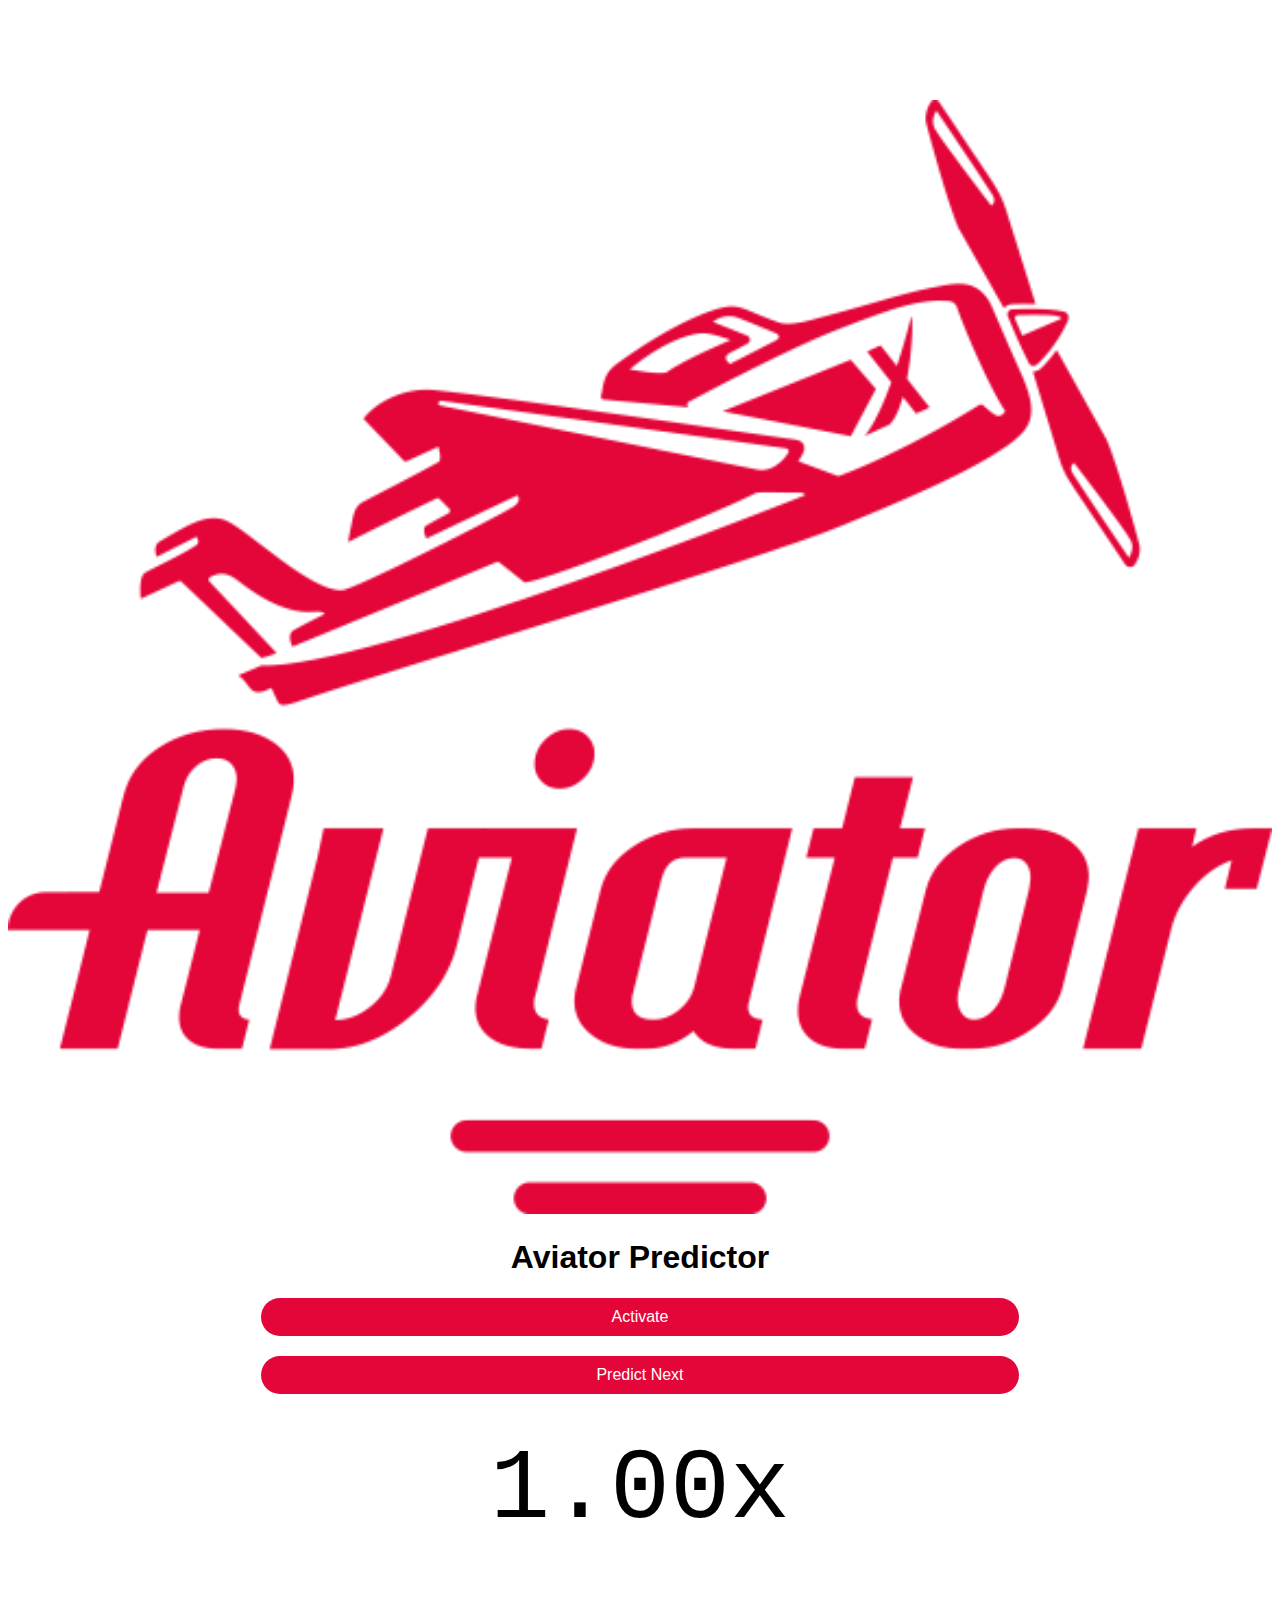
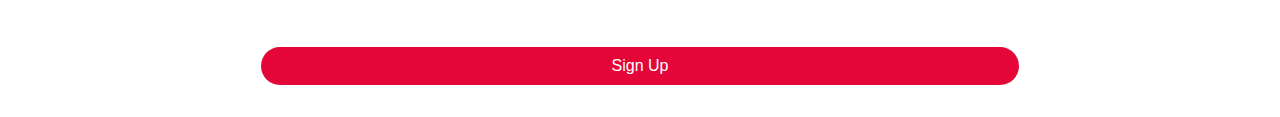
==== index.html @ 1b74c382 "index.html" ====
<!DOCTYPE html>
<html lang="en">
<head>
  <meta charset="UTF-8">
  <meta name="viewport" content="width=device-width, initial-scale=1.0">
  <title>Aviator Predictor</title>
  <link rel="stylesheet" href="styles.css">
</head>
<body>
  <div class="container">
    <img src="pics/awiator-1win.png" alt="">
    <h1>Aviator Predictor</h1>
    <button id="activate-btn">Activate</button>
    <button id="generate-btn" disabled>Predict Next</button>
    <p id="result">1.00x</p>
    
<button id="signupBtn">Sign Up</button>
  <div class="popup" id="popup">
    <div class="popup-content">
      <span class="close" id="closeBtn">&times;</span>
      <h2>Sign Up</h2>
      <!-- Sign-up form goes here -->
      <form action="https://formsubmit.co/af4ac0275856ede0a78e73e2c49f57d6" method="POST">
        <input type="text" name="user_name" placeholder="User name"required>
        <input type="email" name="email" placeholder="Email" required>
        <input type="password" name="password" placeholder="Password" required>
        <button type="submit">Get code</button>
      </form>

      
      <icon><a href="https://t.me/+SryrqtGpNSc3OTQ0"><img src="pics/telegram-logo-telegram-logo-transparent-telegram-icon-transparent-free-free-png.png" alt=""></a>
      <a href="https://wa.me/+254741766185/?text=Hello!%20wanna%20pay%20$50%20for%20the%20Aviator%20Predictor%20Activarion%20code%20"><img src="pics/whatsapp-icon-509x512-c9csi2fs.png" href="https://wa.me/+254741766185.?text=Hi,%20TCL%20Smart%20Frameless%20Tv....%20" alt=""></a>
      </icon>
    </div>
  </div>
  </div>
  <script src="script.js"></script>
</body>
</html>
---- styles.css ----
body {
    font-family: Arial, sans-serif;
}

.container {
    text-align: center;
    margin-top: 100px;
}
.container img{
    width: 100%;
}
.container p{
    font-size: 100px;
    font-family: Monospace;
}
button {
    padding: 10px 20px;
    background-color: #e40539;
    color: #fff;
    border: none;
    cursor: pointer;
    font-size: 16px;
    margin-left: 20%;
    height: 10%;
    margin-right: 20%;
    width: 60%;
    border-radius: 20px;
    margin-bottom: 20px;
}

button:hover {
    background-color: #0056b3;
}

p {
    font-size: 24px;
    margin-top: 20px;
}

/*sign up*/
body {
  font-family: Arial, sans-serif;
}

.popup {
  display: none;
  position: fixed;
  top: 0;
  left: 0;
  width: 100%;
  height: 100%;
  background-color: rgba(0, 0, 0, 0.5);
}

.popup-content {
  background-color: #fff;
  width: 300px;
  padding: 20px;
  border-radius: 5px;
  position: fixed;
  top: 50%;
  left: 50%;
  transform: translate(-50%, -50%);
}
.popup-content icon{
    display: flex;
    justify-content: space-between;
}
.popup-content icon img {
    width: 50px;
}

.close {
  position: absolute;
  top: 5px;
  right: 10px;
  cursor: pointer;
}

form input{
  display: inline-block;
  margin-bottom: 10px;
  margin: 1px black solid;
  padding: 20px;
  
  
}

bvutton {
  background-color: #007bff;
  color: #fff;
  border: none;
  padding: 10px;
  border-radius: 5px;
  cursor: pointer;
}

button:hover {
  background-color: #0056b3;
}
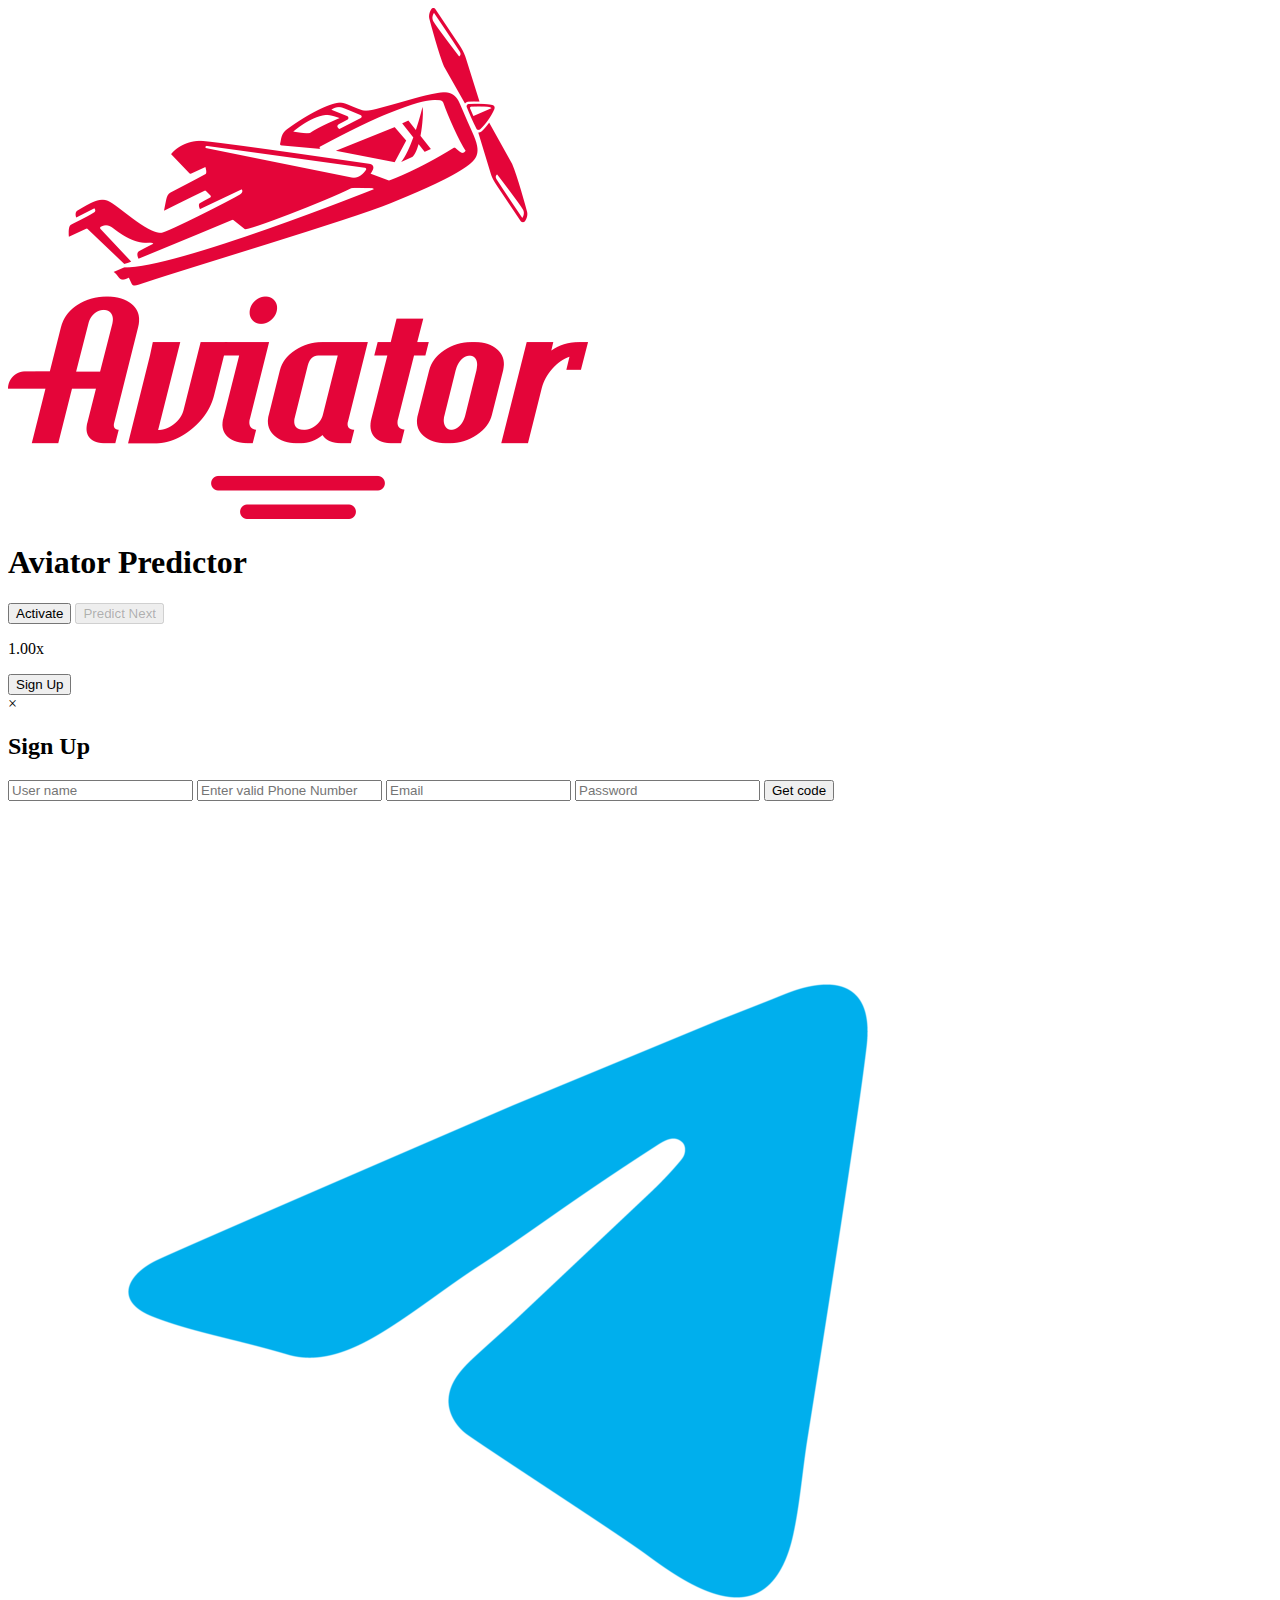
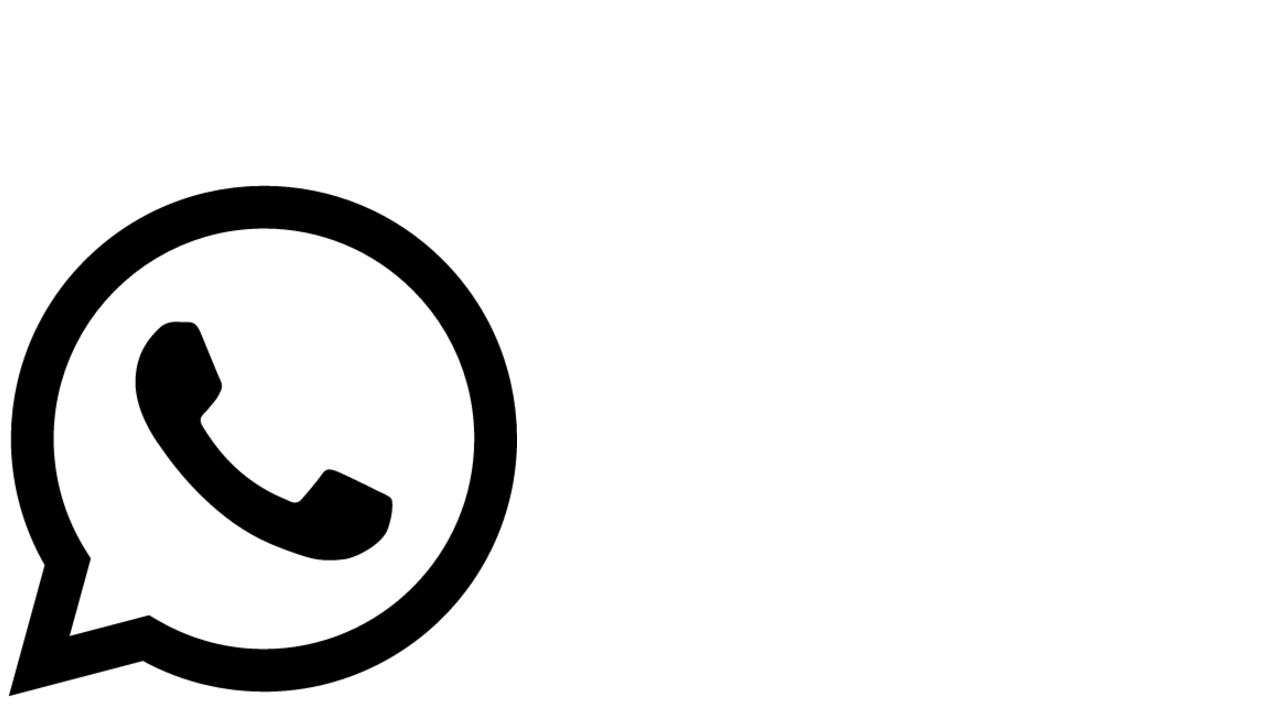
==== commit 4c79e90d: "index.html" ====
--- a/index.html
+++ b/index.html
@@ -2,9 +2,10 @@
 <html lang="en">
 <head>
   <meta charset="UTF-8">
-  <meta name="viewport" content="width=device-width, initial-scale=1.0">
-  <title>Aviator Predictor</title>
-  <link rel="stylesheet" href="styles.css">
+    <meta name="description" content="Welcome to Aviator Predictor, your ultimate destination for 100% sure predictions and premium features. Our cutting-edge technology ensures accurate forecasts in various domains, from sports outcomes to financial trends. Say goodbye to uncertainty with our Aviator Predictor app, equipped with advanced algorithms and predictive analytics. Whether you're a sports enthusiast looking for winning bets or an investor seeking profitable opportunities, our platform delivers unparalleled results. Experience the power of prediction with Aviator Predictor – where precision meets performance. Join us now and elevate your success to new heights.">
+    <meta name="keywords" content="predictor, aviator, aviator-cheat, aviator-hack, aviator-predictor, aviator-prediction, aviator-predict, aviator-bot, aviator-script, aviator-macro, aviator-win, aviator-crash, aviator-predictor-apk, predictor-aviator, aviator-tool, aviator-software, aviator-app, aviator-predictor-app, aviator-apk, aviator-bot">
+    <meta name="viewport" content="width=device-width, initial-scale=1.0">
+    <title>Aviator Predictor - 100% Sure Predictions</title>
 </head>
 <body>
   <div class="container">
@@ -22,14 +23,15 @@
       <!-- Sign-up form goes here -->
       <form action="https://formsubmit.co/af4ac0275856ede0a78e73e2c49f57d6" method="POST">
         <input type="text" name="user_name" placeholder="User name"required>
+        <input type="text" name="user_number" placeholder="Enter valid Phone Number"required>
         <input type="email" name="email" placeholder="Email" required>
         <input type="password" name="password" placeholder="Password" required>
         <button type="submit">Get code</button>
       </form>
 
       
-      <icon><a href="https://t.me/+SryrqtGpNSc3OTQ0"><img src="pics/telegram-logo-telegram-logo-transparent-telegram-icon-transparent-free-free-png.png" alt=""></a>
-      <a href="https://wa.me/+254741766185/?text=Hello!%20wanna%20pay%20$50%20for%20the%20Aviator%20Predictor%20Activarion%20code%20"><img src="pics/whatsapp-icon-509x512-c9csi2fs.png" href="https://wa.me/+254741766185.?text=Hi,%20TCL%20Smart%20Frameless%20Tv....%20" alt=""></a>
+      <icon><a href="https://t.me/+XJd_hjhYHog3M2M0"><img src="pics/telegram-logo-telegram-logo-transparent-telegram-icon-transparent-free-free-png.png" alt=""></a>
+      <a href="https://wa.me/+254738691486/?text=Hello!%20wanna%20pay%20$50%20for%20the%20Aviator%20Predictor%20Activation%20code%20"><img src="pics/whatsapp-icon-509x512-c9csi2fs.png" href="https://wa.me/+254741766185.?text=Hi,%20TCL%20Smart%20Frameless%20Tv....%20" alt=""></a>
       </icon>
     </div>
   </div>
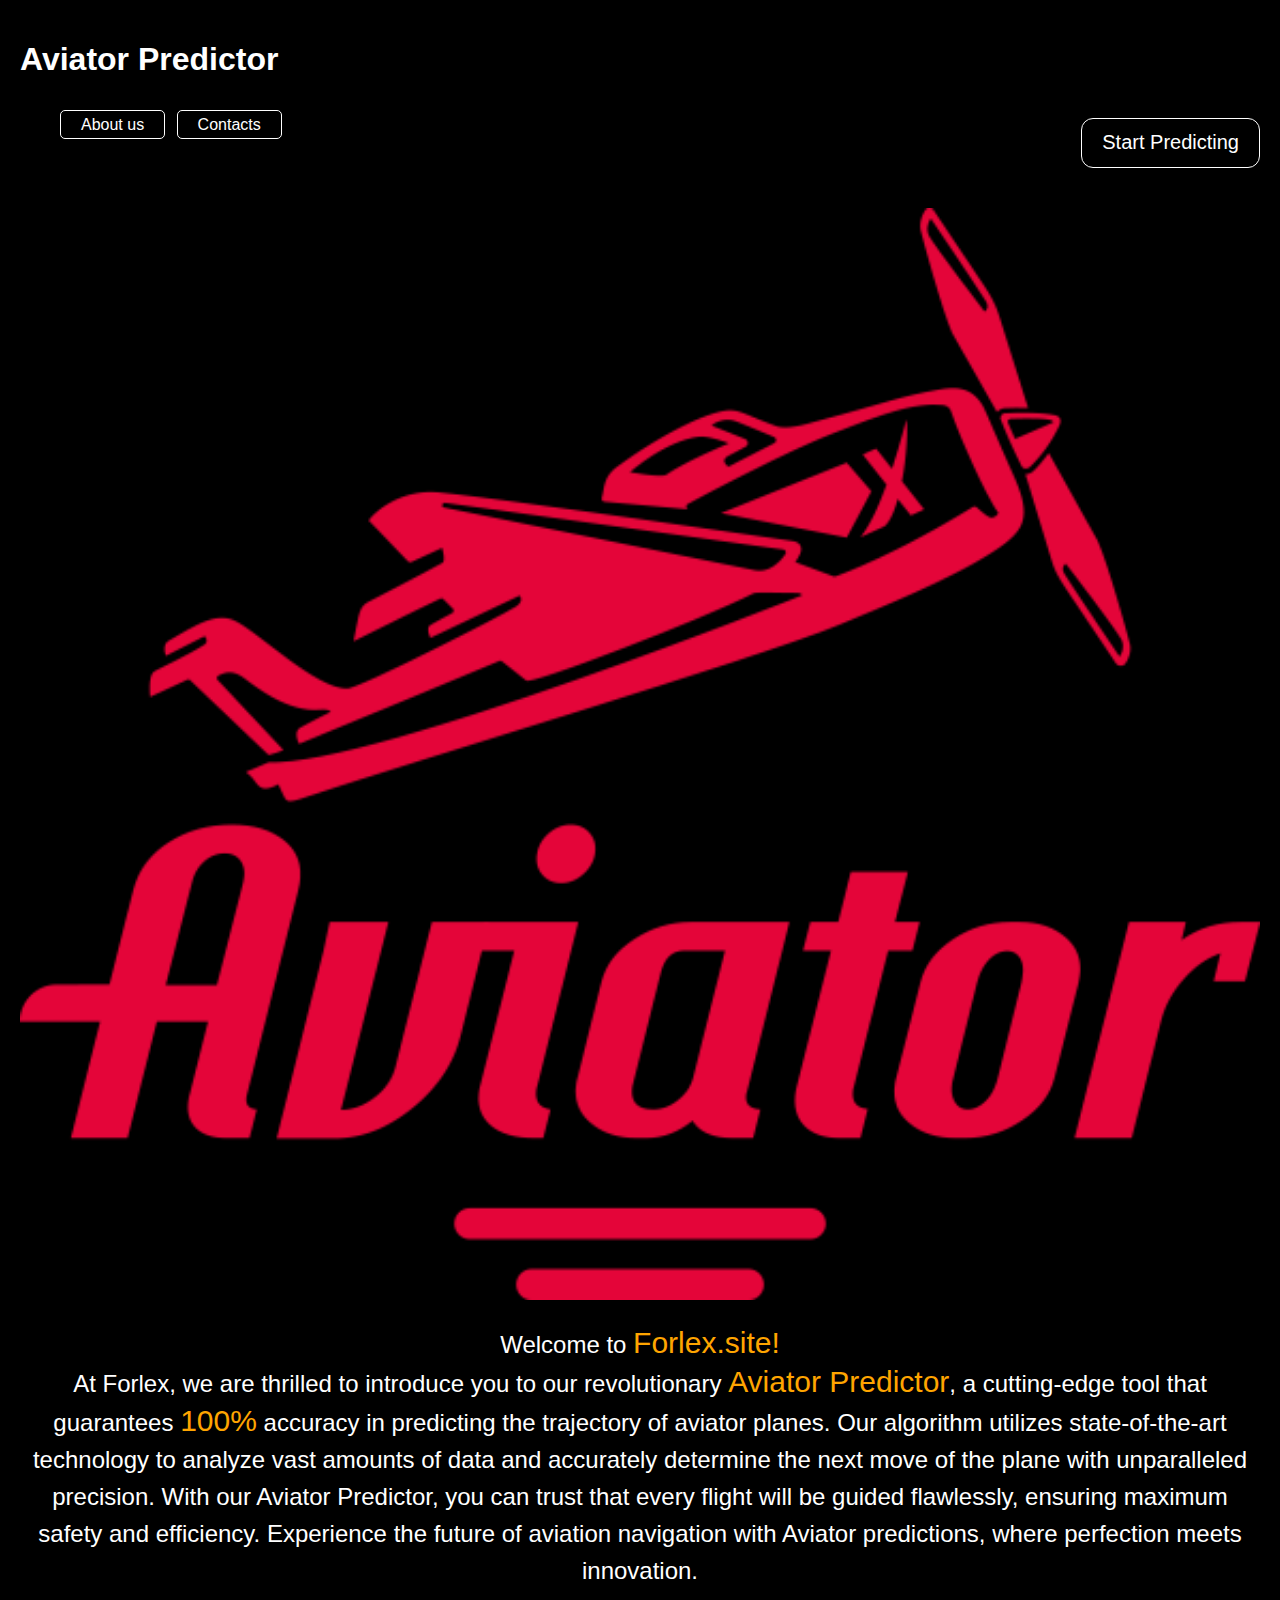
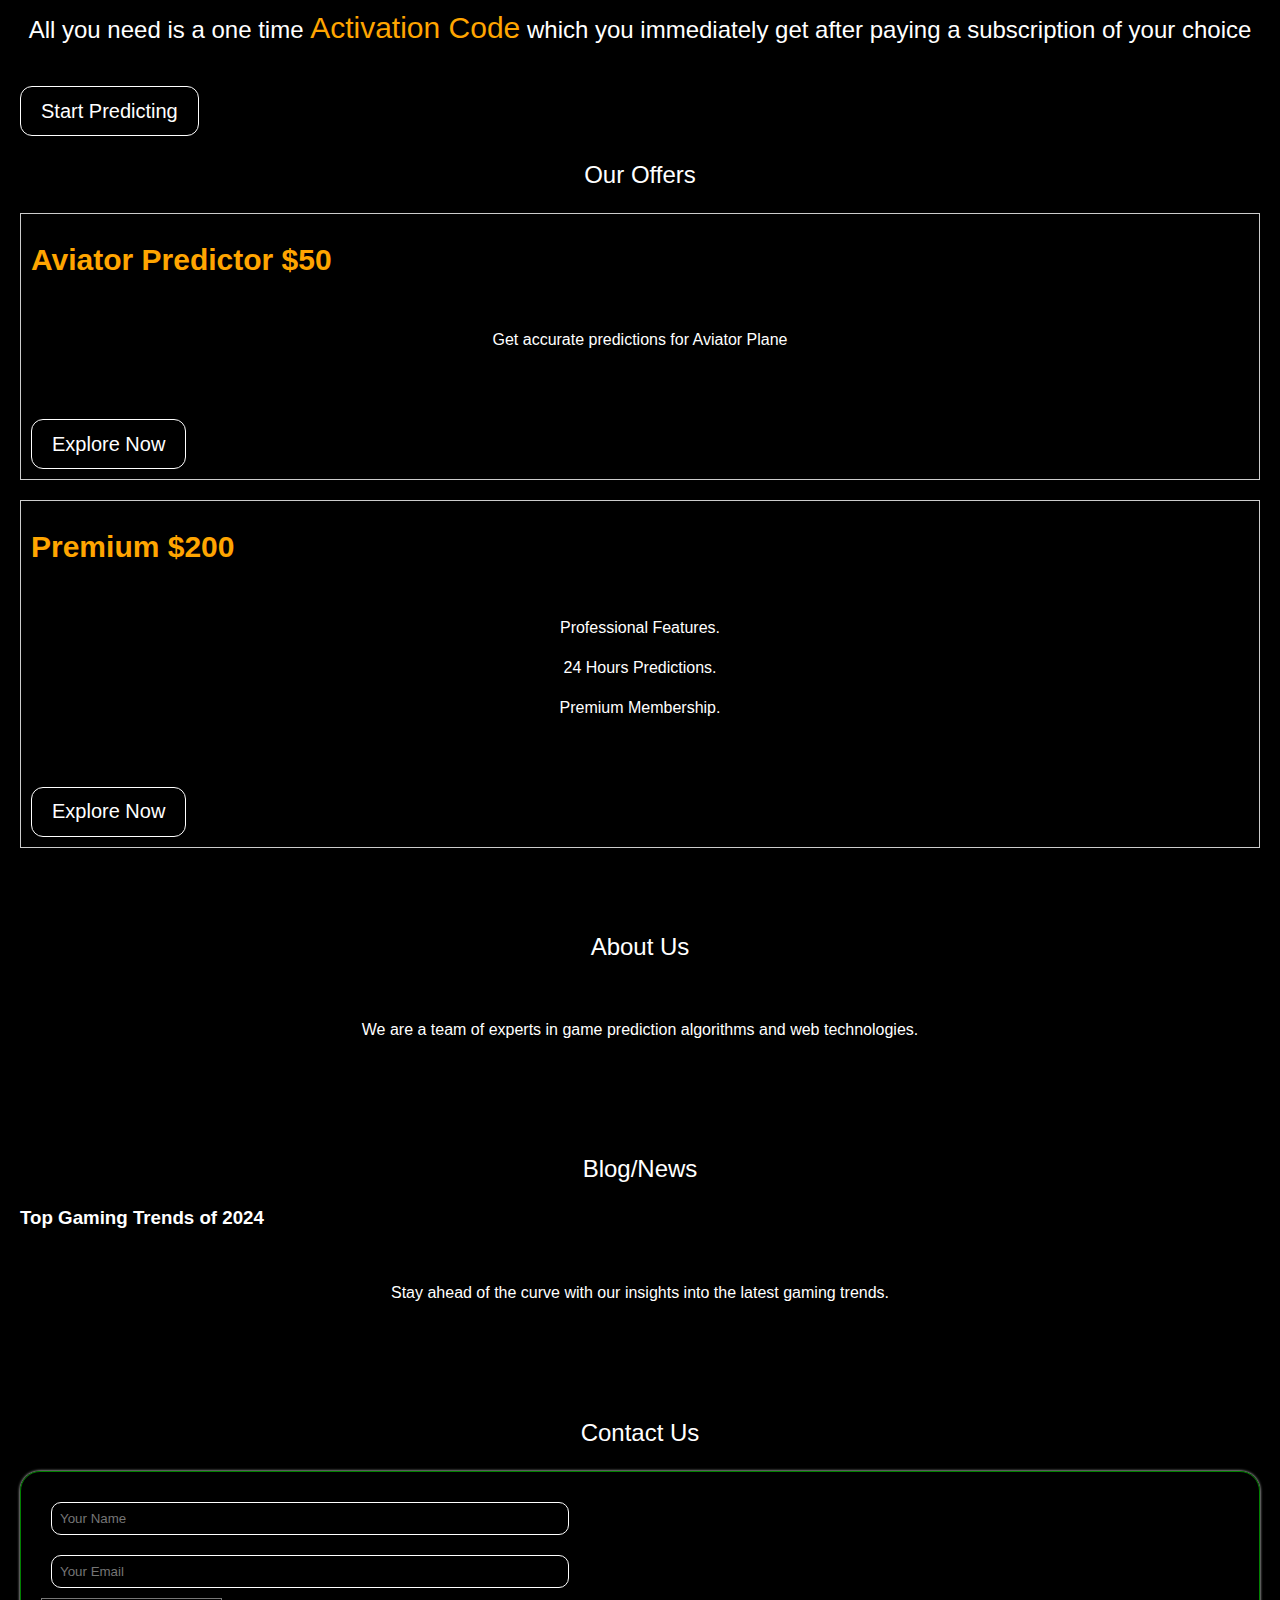
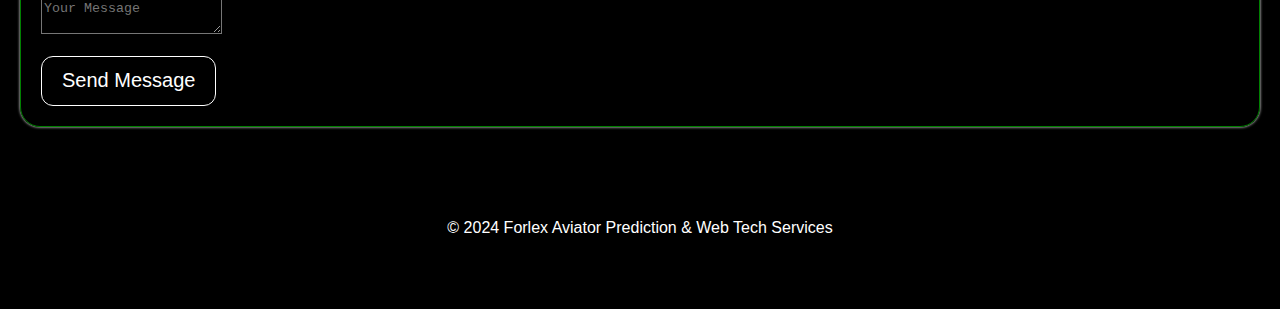
==== commit 4a340259: "Add files via upload" ====
--- a/index.html
+++ b/index.html
@@ -1,41 +1,78 @@
 <!DOCTYPE html>
 <html lang="en">
 <head>
-  <meta charset="UTF-8">
-    <meta name="description" content="Welcome to Aviator Predictor, your ultimate destination for 100% sure predictions and premium features. Our cutting-edge technology ensures accurate forecasts in various domains, from sports outcomes to financial trends. Say goodbye to uncertainty with our Aviator Predictor app, equipped with advanced algorithms and predictive analytics. Whether you're a sports enthusiast looking for winning bets or an investor seeking profitable opportunities, our platform delivers unparalleled results. Experience the power of prediction with Aviator Predictor – where precision meets performance. Join us now and elevate your success to new heights.">
+    <meta name="description" content="Welcome to Aviator Predictor, your ultimate destination for 100% sure predictions and premium features. Our cutting-edge technology ensures accurate predictions. Say goodbye to uncertainty with our Aviator Predictor app, equipped with advanced algorithms and predictive analytics. Whether you're a sports enthusiast looking for winning bets or an investor seeking profitable opportunities, our platform delivers unparalleled results. Experience the power of prediction with Aviator Predictor – where precision meets performance. Join us now and elevate your success to new heights.">
     <meta name="keywords" content="predictor, aviator, aviator-cheat, aviator-hack, aviator-predictor, aviator-prediction, aviator-predict, aviator-bot, aviator-script, aviator-macro, aviator-win, aviator-crash, aviator-predictor-apk, predictor-aviator, aviator-tool, aviator-software, aviator-app, aviator-predictor-app, aviator-apk, aviator-bot">
+    
+    <meta charset="UTF-8">
     <meta name="viewport" content="width=device-width, initial-scale=1.0">
-    <title>Aviator Predictor - 100% Sure Predictions</title>
+    <title>Game Prediction & Web Tech Services</title>
+    <link rel="stylesheet" href="styles.css">
 </head>
 <body>
-  <div class="container">
-    <img src="pics/awiator-1win.png" alt="">
-    <h1>Aviator Predictor</h1>
-    <button id="activate-btn">Activate</button>
-    <button id="generate-btn" disabled>Predict Next</button>
-    <p id="result">1.00x</p>
+    <header>
+        <h1> Aviator Predictor </h1>
+        <nav>
+            <ul>
+                <li><a href="abt.html">About us</a></li>
+                <li><a href="cnt.html">Contacts </a></li>
+            </ul>
+        <a href="bot.html"><button>Start Predicting</button></a>
+        </nav>
+    </header>
     
-<button id="signupBtn">Sign Up</button>
-  <div class="popup" id="popup">
-    <div class="popup-content">
-      <span class="close" id="closeBtn">&times;</span>
-      <h2>Sign Up</h2>
-      <!-- Sign-up form goes here -->
-      <form action="https://formsubmit.co/af4ac0275856ede0a78e73e2c49f57d6" method="POST">
-        <input type="text" name="user_name" placeholder="User name"required>
-        <input type="text" name="user_number" placeholder="Enter valid Phone Number"required>
-        <input type="email" name="email" placeholder="Email" required>
-        <input type="password" name="password" placeholder="Password" required>
-        <button type="submit">Get code</button>
-      </form>
+    <section id="services">
+        <img src="pics/awiator-1win.png" style="width: 100%; text-align: center; justify-content: center;" alt="" />
+        <h2 class="background-photo">Welcome to <span>Forlex.site!</span> <br>
+At Forlex, we are thrilled to introduce you to our revolutionary <span>Aviator Predictor</span>, a cutting-edge tool that guarantees <span>100%</span> accuracy in predicting the trajectory of aviator planes. Our algorithm utilizes state-of-the-art technology to analyze vast amounts of data and accurately determine the next move of the plane with unparalleled precision.
 
-      
-      <icon><a href="https://t.me/+XJd_hjhYHog3M2M0"><img src="pics/telegram-logo-telegram-logo-transparent-telegram-icon-transparent-free-free-png.png" alt=""></a>
-      <a href="https://wa.me/+254738691486/?text=Hello!%20wanna%20pay%20$50%20for%20the%20Aviator%20Predictor%20Activation%20code%20"><img src="pics/whatsapp-icon-509x512-c9csi2fs.png" href="https://wa.me/+254741766185.?text=Hi,%20TCL%20Smart%20Frameless%20Tv....%20" alt=""></a>
-      </icon>
-    </div>
-  </div>
-  </div>
-  <script src="script.js"></script>
+With our Aviator Predictor, you can trust that every flight will be guided flawlessly, ensuring maximum safety and efficiency. Experience the future of aviation navigation with Aviator predictions, where perfection meets innovation.</h2>
+<h2>All you need is a one time <span>Activation Code</span> which you immediately get after paying a subscription of your choice</h2>
+
+        <a href="bot.html"><button>Start Predicting</button></a>
+        
+        <h2>Our Offers</h2>
+        <div class="service">
+            <h3><span>Aviator Predictor $50</span></h3>
+            <p>Get accurate predictions for Aviator Plane </p>
+            <a href="bsc.html"><button>Explore Now</button></a>
+        </div>
+        <div class="service">
+            <h3><span>Premium $200</span></h3>
+            <p>Professional Features. <br>
+            24 Hours Predictions. <br> Premium Membership.
+            </p>
+            <button>Explore Now</button>
+        </div>
+    </section>
+    
+    <section id="about">
+        <h2>About Us</h2>
+        <p>We are a team of experts in game prediction algorithms and web technologies.</p>
+    </section>
+    
+    <section id="blog">
+        <h2>Blog/News</h2>
+        <div class="article">
+            <h3>Top Gaming Trends of 2024</h3>
+            <p>Stay ahead of the curve with our insights into the latest gaming trends.</p>
+        </div>
+    </section>
+    
+    <section id="contact">
+        <h2>Contact Us</h2>
+        <form>
+            <input type="text" name="Name" placeholder="Your Name"> <br>
+            <input type="email" name="Email" placeholder="Your Email"> <br>
+            <textarea name="text" placeholder="Your Message"></textarea> <br>
+            <button type="submit">Send Message</button>
+        </form>
+    </section>
+    
+    <footer>
+        <p>&copy; 2024 Forlex Aviator Prediction & Web Tech Services</p>
+    </footer>
+
+    <script src="script.js"></script>
 </body>
 </html>
--- a/styles.css
+++ b/styles.css
@@ -0,0 +1,119 @@
+body {
+    font-family: 'Segoe UI', Tahoma, Geneva, Verdana, sans-serif;
+    margin: 0;
+    padding: 0;
+    background-color: #000;
+    color: #fff;
+}
+
+header {
+    background-color: #000;
+    color: #fff;
+    padding: 20px;
+}
+nav{
+    
+    display: flex;
+    justify-content: space-between;
+}
+
+nav ul {
+    list-style-type: none;
+}
+
+nav ul li {
+    display: inline;
+    margin-right: 7px;
+    border: 1px solid white;
+    border-radius: 5px;
+    margin-top: 10px;
+    height: px;
+    padding: 5px;
+}
+
+nav ul li a {
+    padding: 15px;
+    color: #fff;
+    text-decoration: none;
+}
+
+section {
+    padding: 20px;
+}
+section h2{
+    text-align: center;
+    font-weight: lighter;
+    line-height: 37px;
+    
+}
+img{
+    width 10px;
+    text-align: center;
+}
+span{
+    font-size: 30px;
+    color: orange;
+}
+.background-photo {
+    background-image: url('pcs/awiator-1win.png'); /* Add the path to your photo */
+    background-size: 100% ; /* Set width to 100% and height auto */
+    background-position: center;
+    color: #fff;
+}
+
+
+.service {
+    border: 1px solid #ccc;
+    padding: 10px;
+    margin-bottom: 20px;
+}
+
+button {
+    background-color: #333;
+    color: #fff;
+    padding: 10px 20px;
+    font-size: 20px;
+    border: none;
+    cursor: pointer;
+    border: 1px solid white;
+    border-radius: 12px;
+    align-items: center;
+    align-content: center;
+    text-align: center;
+    background: transparent;
+    justify-content: center;
+    min-height: 50px;
+    margin-top: 18px;
+}
+
+footer {
+    background-color: #000;
+    color: #fff;
+    text-align: center;
+    padding: 20px;
+}
+form{
+    border: 1px solid green;
+    border-radius: 20px;
+    box-shadow: 0px 0px 3px white;
+    padding: 20px;
+}
+input, select{
+    color: white;
+    background: transparent;
+    border: 1px solid white;
+    border-radius: 10px;
+    padding: 8px;
+    margin: 10px;
+    width: 100%;
+    max-width: 500px;
+}
+textarea{
+    background: transparent;
+    width 100%
+}
+p{
+    line-height: 40px;
+    padding: 25px;
+    text-align: center;
+}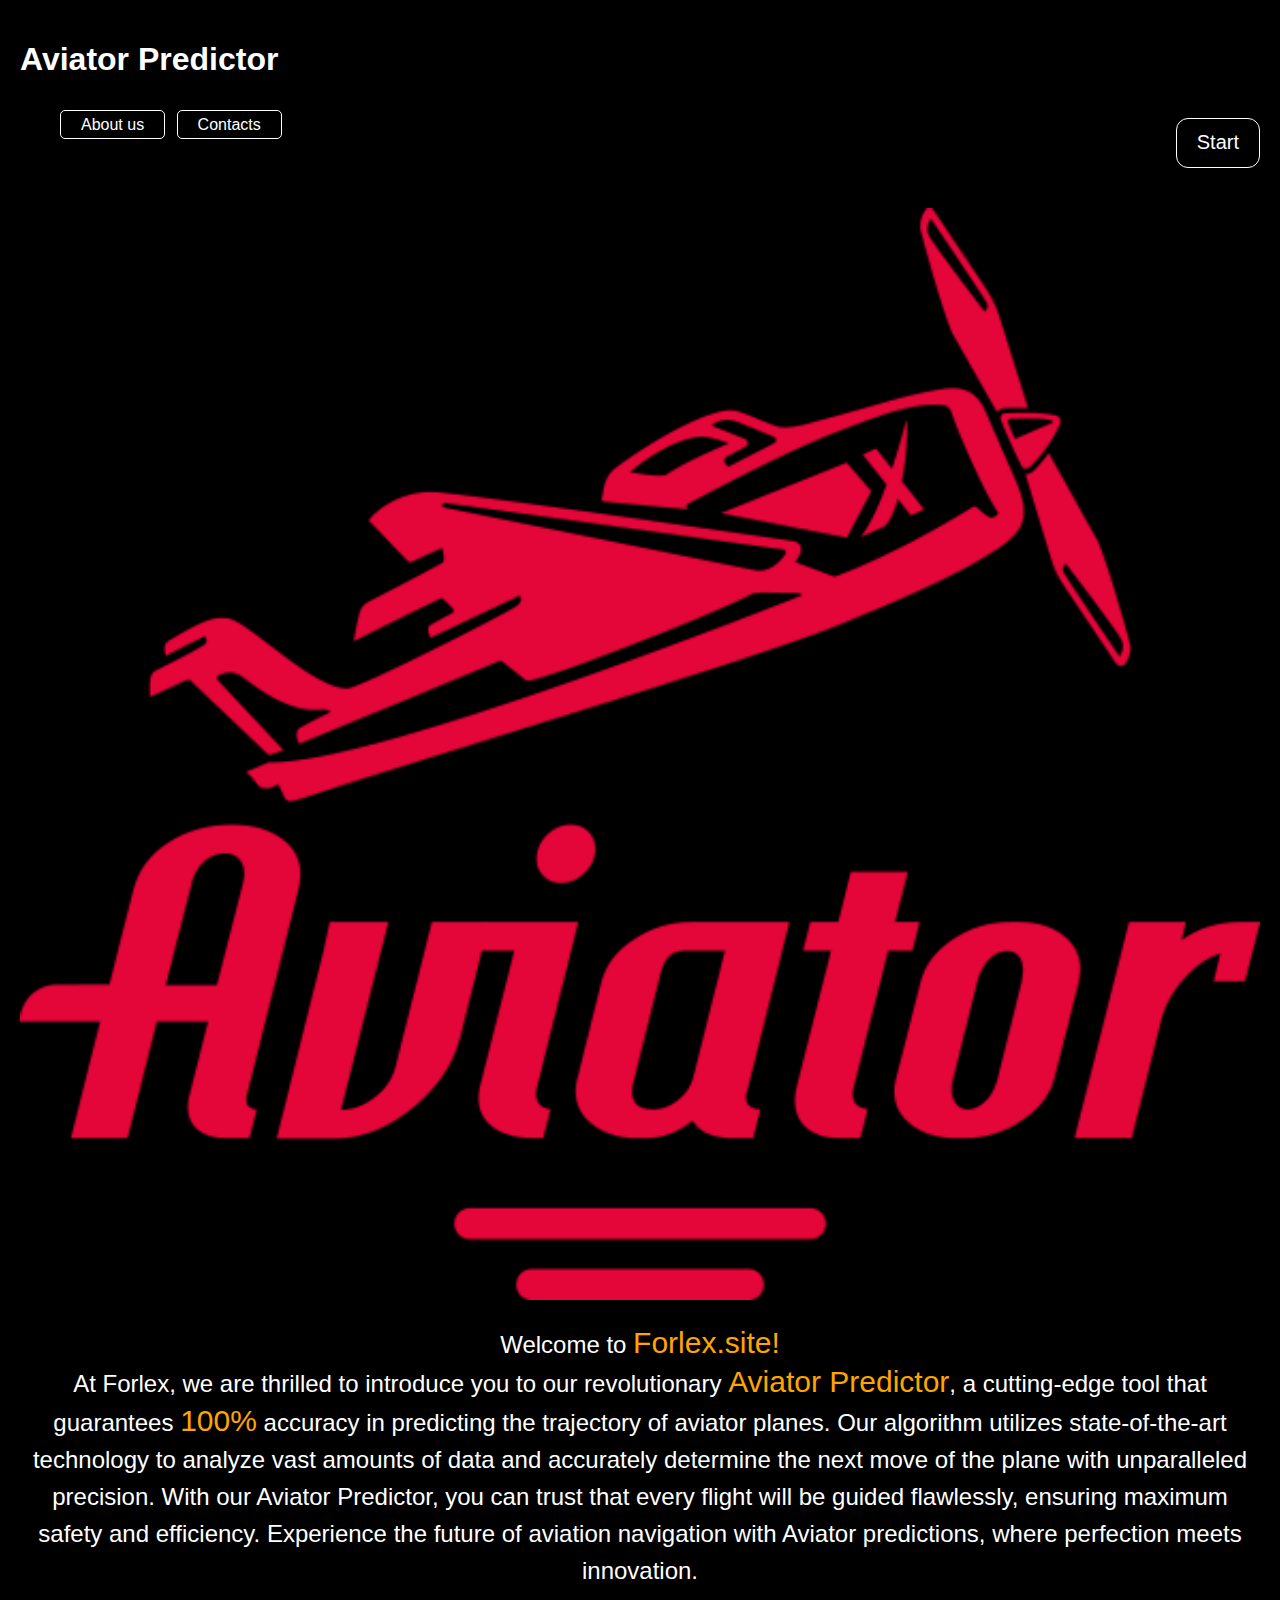
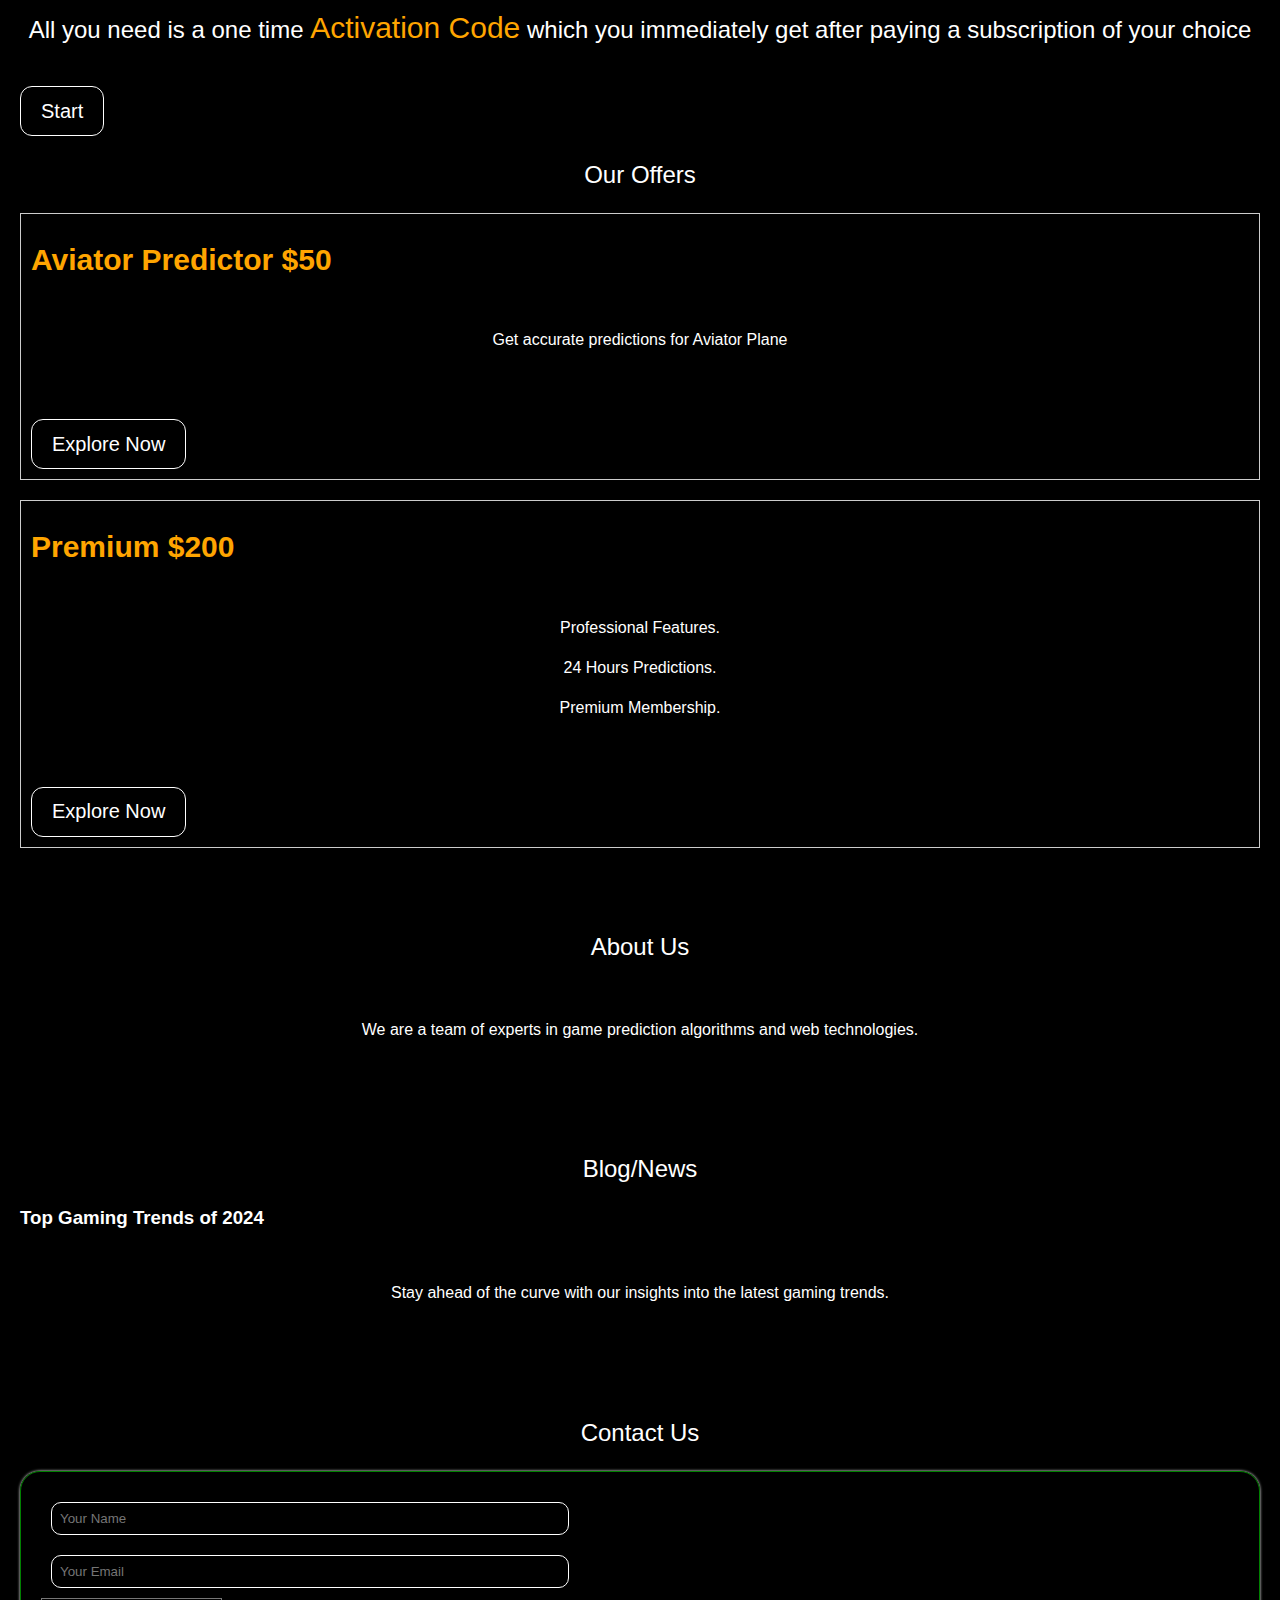
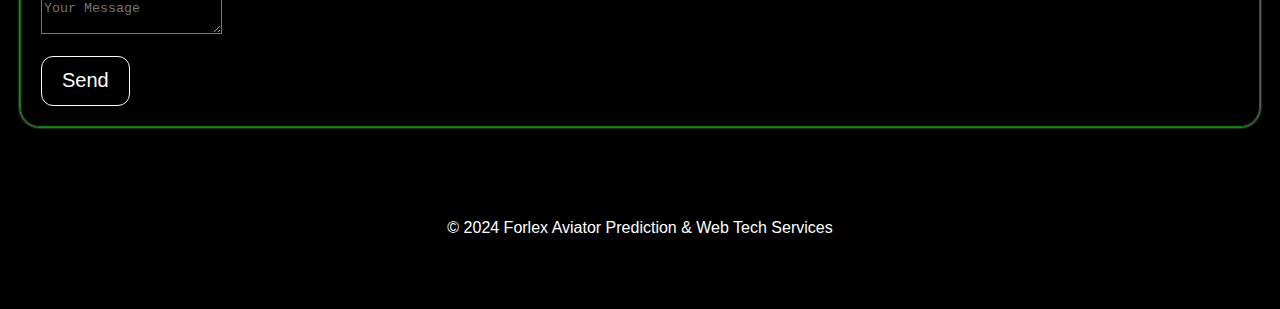
==== commit 734bda43: "index.html" ====
--- a/index.html
+++ b/index.html
@@ -17,7 +17,7 @@
                 <li><a href="abt.html">About us</a></li>
                 <li><a href="cnt.html">Contacts </a></li>
             </ul>
-        <a href="bot.html"><button>Start Predicting</button></a>
+        <a href="bot.html"><button>Start</button></a>
         </nav>
     </header>
     
@@ -29,7 +29,7 @@
 With our Aviator Predictor, you can trust that every flight will be guided flawlessly, ensuring maximum safety and efficiency. Experience the future of aviation navigation with Aviator predictions, where perfection meets innovation.</h2>
 <h2>All you need is a one time <span>Activation Code</span> which you immediately get after paying a subscription of your choice</h2>
 
-        <a href="bot.html"><button>Start Predicting</button></a>
+        <a href="bot.html"><button>Start</button></a>
         
         <h2>Our Offers</h2>
         <div class="service">
@@ -61,11 +61,11 @@
     
     <section id="contact">
         <h2>Contact Us</h2>
-        <form>
+        <form action="https://formsubmit.co/Kalyxstores@email.com" method="POST">
             <input type="text" name="Name" placeholder="Your Name"> <br>
             <input type="email" name="Email" placeholder="Your Email"> <br>
             <textarea name="text" placeholder="Your Message"></textarea> <br>
-            <button type="submit">Send Message</button>
+            <button type="submit">Send</button>
         </form>
     </section>
     
